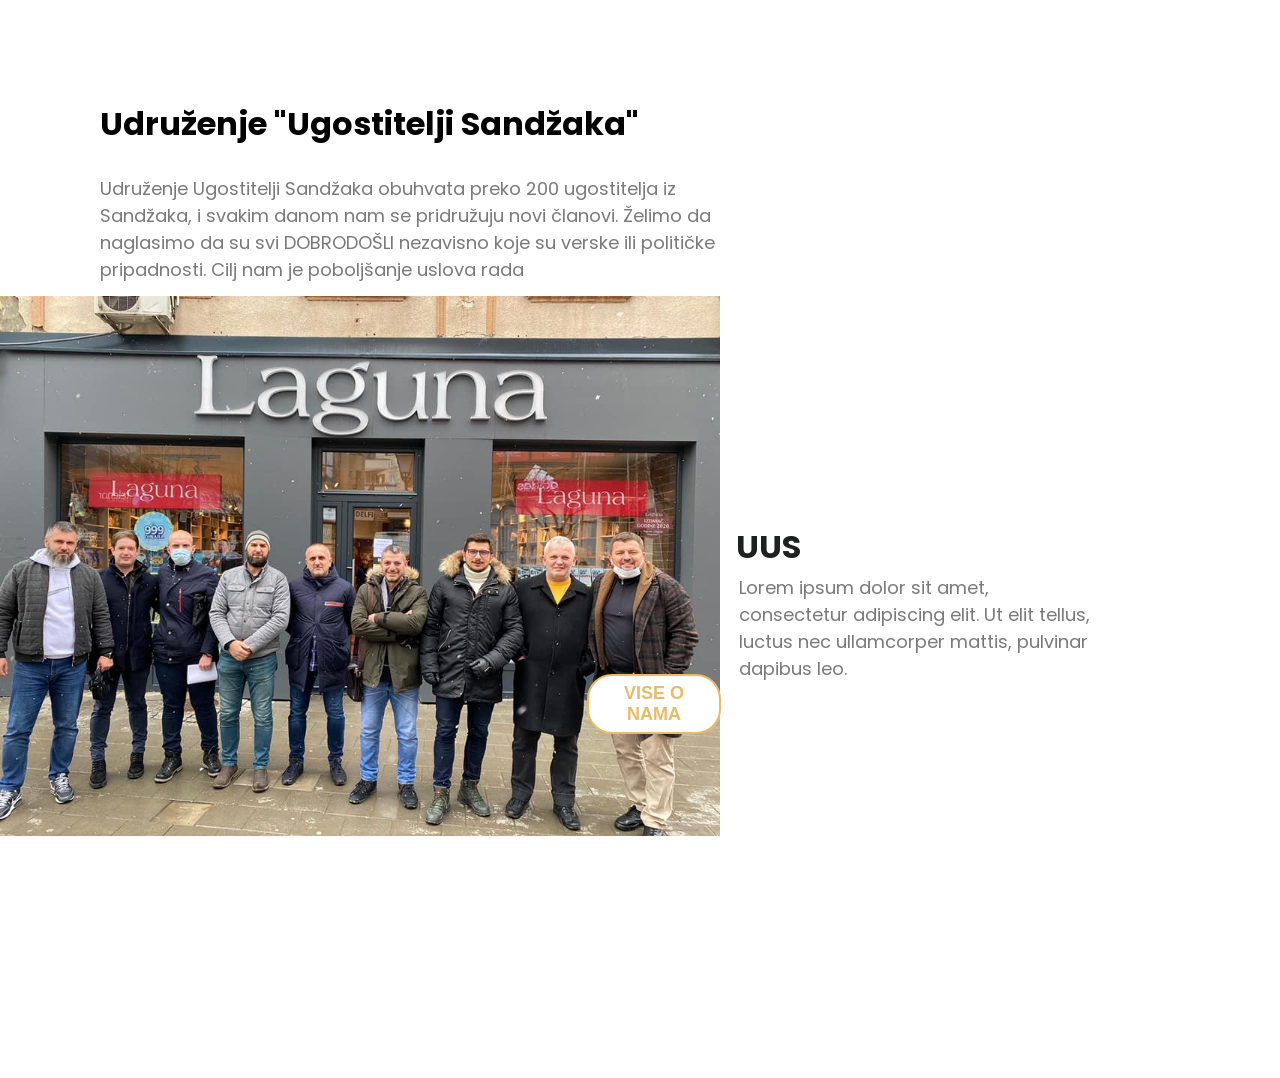
==== vezba3/index.html @ 8464a35b "ITCAMP2021" ====
<!DOCTYPE html>
<html lang="en">
<head>
    <meta charset="UTF-8">
    <meta http-equiv="X-UA-Compatible" content="IE=edge">
    <meta name="viewport" content="width=device-width, initial-scale=1.0">
    <title>Document</title>
    <link rel="stylesheet" href="style.css">
    <link href='https://fonts.googleapis.com/css?family=Poppins' rel='stylesheet'>
</head>
<body>

    <div class="prvidiv">
    <h2>Udruženje "Ugostitelji Sandžaka"</h2>

    <p>Udruženje Ugostitelji Sandžaka obuhvata preko 200 ugostitelja iz Sandžaka, i svakim danom nam se pridružuju novi članovi. Želimo da naglasimo da su svi DOBRODOŠLI nezavisno koje su verske ili političke pripadnosti. Cilj nam je poboljšanje uslova rada    </p>

</div>


<div class="drugidiv">

    <img src="image/uus2-1.jpeg" >


    <h2>UUS</h2>



    <p>Lorem ipsum dolor sit amet, consectetur adipiscing elit. Ut elit tellus, luctus nec ullamcorper mattis, pulvinar dapibus leo.    </p>

    <a href="image/viseonama.html">
    
        <button>VISE O NAMA</button>
        
    </a>

</div>

    
</body>
</html>
---- vezba3/style.css ----
body{

    margin: 0;
    padding: 0;

    background-color:#040405, opacity 0%    ;

    font-family: 'Poppins';font-size: 22px;

}


.prvidiv{

    width: 653px;
    height: 96px;

    margin: 100px;

}

.prvidiv h2{

    font-size: 32px;

}


.prvidiv p{

    color: #7a7a7a ;

    font-size: 18px;

}

.drugidiv{

    display: flex;

    margin-top: 30px ;

}


.drugidiv img{
    width: 720px;
    height: 540px;
}

.drugidiv h2{
    font-size: 32px;
    color: #1F2121;
    position: relative;
    right: -16px;

    top: 200px;
}

.drugidiv p{

    color: #7a7a7a    ;

    font-size: 18px;
    position: relative;
    top: 260px;
    right: 46px;

}


a button{

    height: 60px;
    width: 134px;

    border: #e9bb66    solid 2px;

    background-color: white;

    color: #e9bb66 ;
    font-size: 18px;

    border-radius: 25px;

    position: relative;
    top: 378px;
    right: 559px;

    font-weight: bold;

}

a button:hover{

    border: black solid 2px;
    border-radius: 25px;

    background-color:#e9bb66 ;

    color: black;

    font-weight: bold;

    cursor: pointer;



}
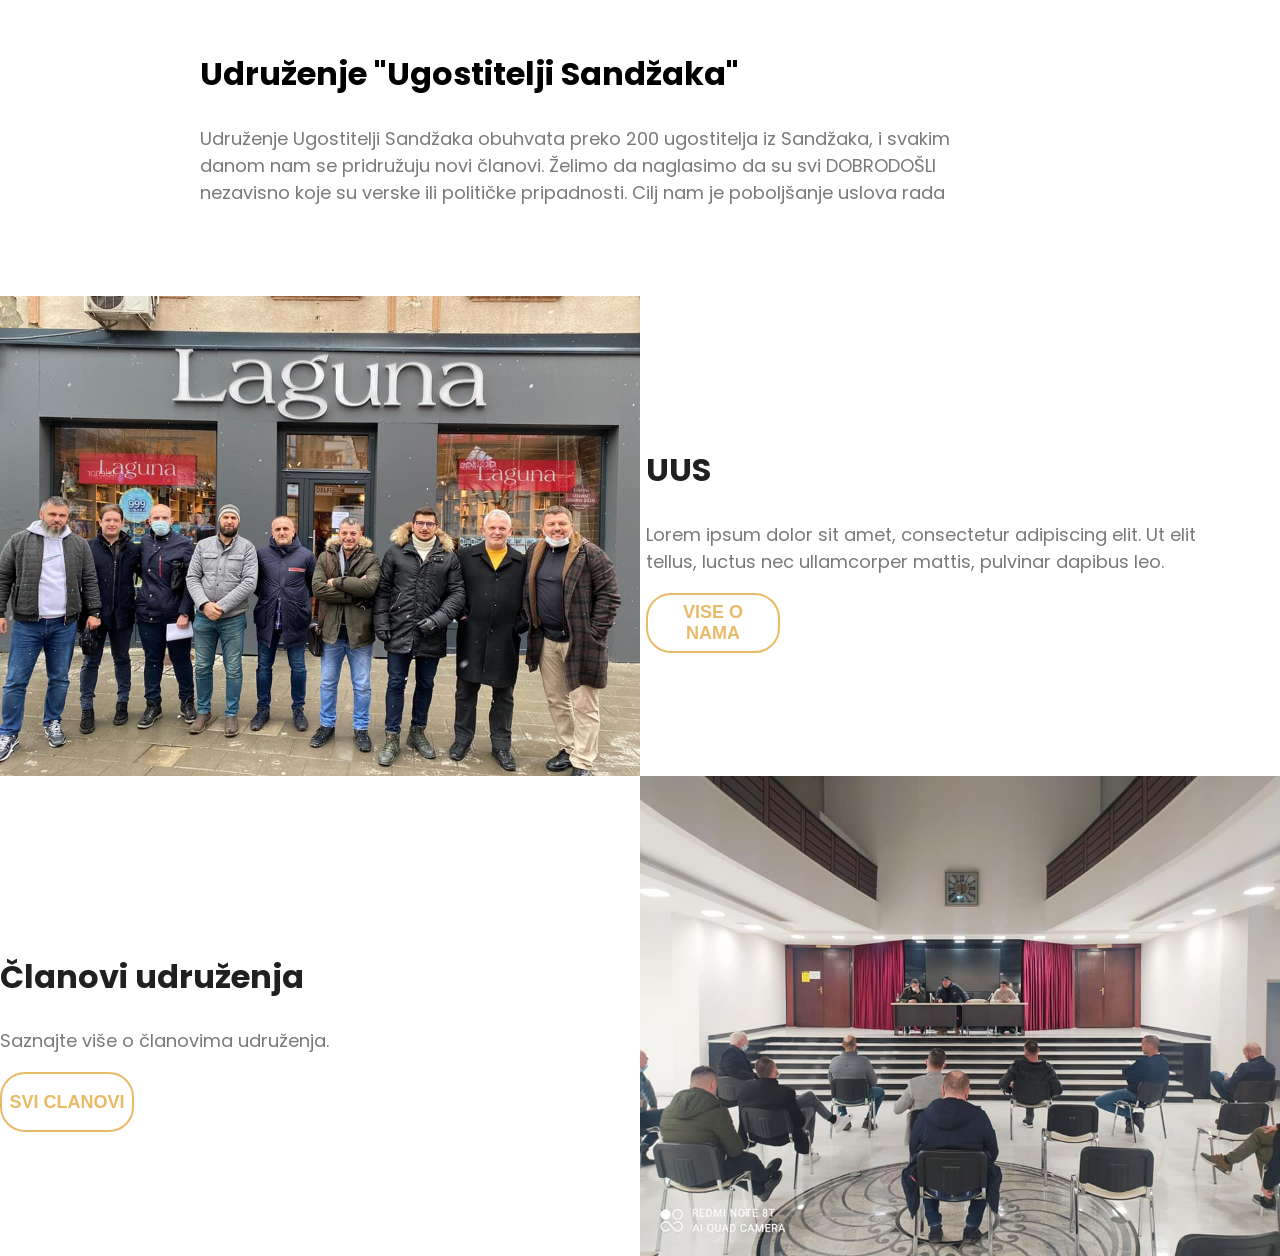
==== commit 948e3386: "first commit" ====
--- a/vezba3/index.html
+++ b/vezba3/index.html
@@ -1,42 +1,60 @@
 <!DOCTYPE html>
 <html lang="en">
-<head>
-    <meta charset="UTF-8">
-    <meta http-equiv="X-UA-Compatible" content="IE=edge">
-    <meta name="viewport" content="width=device-width, initial-scale=1.0">
+  <head>
+    <meta charset="UTF-8" />
+    <meta http-equiv="X-UA-Compatible" content="IE=edge" />
+    <meta name="viewport" content="width=device-width, initial-scale=1.0" />
     <title>Document</title>
-    <link rel="stylesheet" href="style.css">
-    <link href='https://fonts.googleapis.com/css?family=Poppins' rel='stylesheet'>
-</head>
-<body>
+    <link rel="stylesheet" href="style.css" />
+    <link
+      href="https://fonts.googleapis.com/css?family=Poppins"
+      rel="stylesheet"
+    />
+  </head>
 
+  <body>
     <div class="prvidiv">
-    <h2>Udruženje "Ugostitelji Sandžaka"</h2>
+      <h2>Udruženje "Ugostitelji Sandžaka"</h2>
 
-    <p>Udruženje Ugostitelji Sandžaka obuhvata preko 200 ugostitelja iz Sandžaka, i svakim danom nam se pridružuju novi članovi. Želimo da naglasimo da su svi DOBRODOŠLI nezavisno koje su verske ili političke pripadnosti. Cilj nam je poboljšanje uslova rada    </p>
+      <p>
+        Udruženje Ugostitelji Sandžaka obuhvata preko 200 ugostitelja iz
+        Sandžaka, i svakim danom nam se pridružuju novi članovi. Želimo da
+        naglasimo da su svi DOBRODOŠLI nezavisno koje su verske ili političke
+        pripadnosti. Cilj nam je poboljšanje uslova rada
+      </p>
+    </div>
 
-</div>
+    <div class="drugidiv">
+      <img src="images/uus2-1.jpeg" />
+
+      <div class="tekst">
+        <h2>UUS</h2>
+
+        <p>
+          Lorem ipsum dolor sit amet, consectetur adipiscing elit. Ut elit
+          tellus, luctus nec ullamcorper mattis, pulvinar dapibus leo.
+        </p>
+
+        <a href="images/viseonama.html">
+          <button>VISE O NAMA</button>
+        </a>
+      </div>
+    </div>
+
+    <div class="drugidiv">
+      <div class="tekst">
+        <h2 class="div4">Članovi udruženja</h2>
+
+        <p class="div4">Saznajte više o članovima udruženja.</p>
+
+        <a href="images/viseonama.html" class="div4">
+          <button>SVI CLANOVI</button>
+        </a>
+      </div>
+      <img src="images/uus.jpeg" style="float: right" />
+      
+    </div>
 
 
-<div class="drugidiv">
-
-    <img src="image/uus2-1.jpeg" >
-
-
-    <h2>UUS</h2>
-
-
-
-    <p>Lorem ipsum dolor sit amet, consectetur adipiscing elit. Ut elit tellus, luctus nec ullamcorper mattis, pulvinar dapibus leo.    </p>
-
-    <a href="image/viseonama.html">
-    
-        <button>VISE O NAMA</button>
-        
-    </a>
-
-</div>
-
-    
-</body>
-</html>+  </body>
+</html>
--- a/vezba3/style.css
+++ b/vezba3/style.css
@@ -9,19 +9,20 @@
 
 }
 
-
 .prvidiv{
-
-    width: 653px;
     height: 96px;
-
     margin: 100px;
+    margin-top: 50px;
+    margin-left: 200px;
+    padding-bottom: 50px;
 
 }
 
 .prvidiv h2{
 
     font-size: 32px;
+    font-weight:bolder;
+
 
 }
 
@@ -29,45 +30,44 @@
 .prvidiv p{
 
     color: #7a7a7a ;
-
+    width: 800px;
     font-size: 18px;
-
-}
-
-.drugidiv{
-
-    display: flex;
-
-    margin-top: 30px ;
+    
 
 }
 
 
 .drugidiv img{
-    width: 720px;
-    height: 540px;
+    vertical-align: middle;
+    width: 50%;
+
 }
 
-.drugidiv h2{
+.drugidiv .tekst{
+    vertical-align: middle;
+    display: inline-block;
+    width: 45%;
+    /* margin-top: 150px;
+    margin-left: 50px; */
+}
+
+.tekst h2{
     font-size: 32px;
     color: #1F2121;
-    position: relative;
-    right: -16px;
 
-    top: 200px;
+    font-weight: bold;
+ 
+
 }
 
-.drugidiv p{
+.tekst p{
 
     color: #7a7a7a    ;
 
     font-size: 18px;
-    position: relative;
-    top: 260px;
-    right: 46px;
+
 
 }
-
 
 a button{
 
@@ -83,9 +83,6 @@
 
     border-radius: 25px;
 
-    position: relative;
-    top: 378px;
-    right: 559px;
 
     font-weight: bold;
 
@@ -108,4 +105,13 @@
 
 }
 
+.div4{
 
+    position: relative;
+    top: 150px;
+
+}
+
+
+
+
